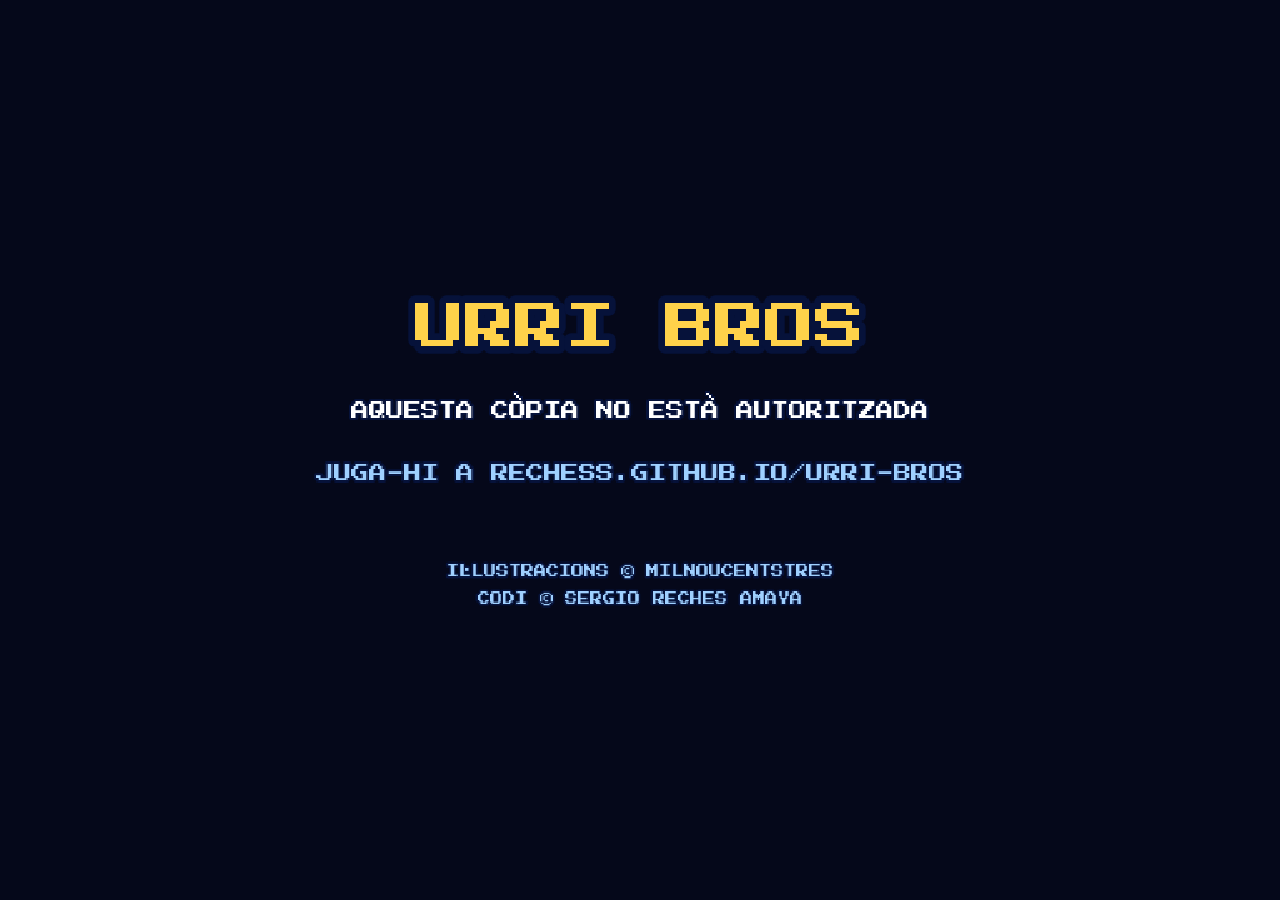
==== index.html @ 0d938397 "Publicació 087aaf7" ====
<!doctype html>
<!-- Urri Bros. Codi © 2026 Sergio Reches Amaya. Il·lustracions © MILNOUCENTSTRES. Tots els drets reservats. -->
<html lang="ca">
<head>
<meta charset="utf-8">
<meta name="viewport" content="width=device-width, initial-scale=1, maximum-scale=1, user-scalable=no, viewport-fit=cover">
<meta name="mobile-web-app-capable" content="yes">
<meta name="apple-mobile-web-app-capable" content="yes">
<meta name="theme-color" content="#05081a">
<title>Urri Bros</title>
<meta name="author" content="Sergio Reches Amaya">
<meta name="copyright" content="Codi © 2026 Sergio Reches Amaya. Il·lustracions © MILNOUCENTSTRES. Tots els drets reservats.">
<link rel="icon" href="assets/favicon.ico" sizes="any">
<link rel="icon" type="image/png" href="assets/favicon.png">
<link rel="apple-touch-icon" href="assets/apple-touch-icon.png">
<link rel="manifest" href="manifest.webmanifest">
<meta name="apple-mobile-web-app-title" content="Urri Bros">
<meta name="apple-mobile-web-app-status-bar-style" content="black">
<style>
  html, body { margin: 0; height: 100%; background: #05081a; overflow: hidden; }
  html, body, canvas {
    touch-action: none; user-select: none; -webkit-user-select: none;
    -webkit-touch-callout: none; -webkit-tap-highlight-color: transparent;
  }
  body { display: flex; align-items: center; justify-content: center; }
  canvas {
    display: block;
    width: min(100vw, calc(100vh * 16 / 9));
    height: min(100vh, calc(100vw * 9 / 16));
    width: min(100vw, calc(100dvh * 16 / 9));
    height: min(100dvh, calc(100vw * 9 / 16));
    image-rendering: pixelated;
    background: #3d8bf0;
  }
  /* finestra del compte (inici de sessió, nom) */
  #compte {
    display: none; position: fixed; inset: 0; z-index: 10; align-items: center; justify-content: center;
    background: rgba(5, 10, 40, .78); padding: 16px; box-sizing: border-box;
    touch-action: auto; user-select: text; -webkit-user-select: text;
  }
  #compte .caixa {
    width: min(460px, 100%); max-height: 100%; overflow: auto; box-sizing: border-box; padding: 22px 20px;
    background: #06123a; color: #f4f7ff; border: 4px solid #f4f7ff; box-shadow: inset 0 0 0 4px #2a6be0;
    font: 11px/1.7 "Press Start 2P", monospace; text-align: center;
  }
  #compte h2 { margin: 0 0 14px; font-size: 16px; color: #ffd24a; font-weight: normal; }
  #compte p { margin: 0 0 14px; }
  #compte b { color: #ffd24a; font-weight: normal; word-break: break-all; }
  #compte .petit { font-size: 8px; color: #9fd0ff; }
  #compte input {
    display: block; width: 100%; box-sizing: border-box; margin: 0 0 12px; padding: 12px;
    font: 14px "Press Start 2P", monospace; text-align: center; color: #06123a; background: #f4f7ff;
    border: 3px solid #2a6be0; border-radius: 0; text-transform: none;
  }
  #compte input[name="nom"] { text-transform: uppercase; }
  #compte button {
    display: block; width: 100%; margin: 0 0 10px; padding: 12px 8px; cursor: pointer;
    font: 11px "Press Start 2P", monospace; color: #fff; background: #2a6be0; border: 3px solid #f4f7ff;
  }
  #compte button.secundari { background: transparent; border-color: #6f86c8; color: #9fd0ff; }
  #compte button.google { background: #fff; color: #1f1f1f; border-color: #dadce0; }
  #compte button.google span { color: #4285f4; margin-right: 8px; }
  #compte button.perill { background: transparent; border-color: #ff8a8a; color: #ff8a8a; }
  #compte button:disabled { opacity: .5; cursor: wait; }
  #compte button:focus-visible, #compte a:focus-visible, #compte input:focus-visible { outline: 3px solid #ffd24a; outline-offset: 3px; }
  #compte .estat { min-height: 1em; font-size: 9px; color: #7fe08a; }
  #compte a { color: #9fd0ff; }
  #compte .estat.error { color: #ff8a8a; }
  @media (max-height: 520px) {   /* mòbil en horitzontal: més compacte perquè hi càpiga amb el teclat */
    #compte .caixa { padding: 12px 14px; font-size: 9px; }
    #compte h2 { font-size: 13px; margin-bottom: 8px; }
    #compte p { margin-bottom: 8px; }
    #compte input { padding: 8px; margin-bottom: 8px; font-size: 12px; }
    #compte button { padding: 8px; margin-bottom: 6px; font-size: 9px; }
  }
</style>
</head>
<body>
<canvas id="game" width="1024" height="576"></canvas>
<script src="assets/font.js"></script>
<script src="ranking-config.js"></script>
<script src="game.js"></script>
<script>
  // app instal·lable i joc sense connexió (només funciona servit per http/https, no obrint el fitxer)
  if ('serviceWorker' in navigator && location.protocol.startsWith('http')) navigator.serviceWorker.register('sw.js');
</script>
</body>
</html>
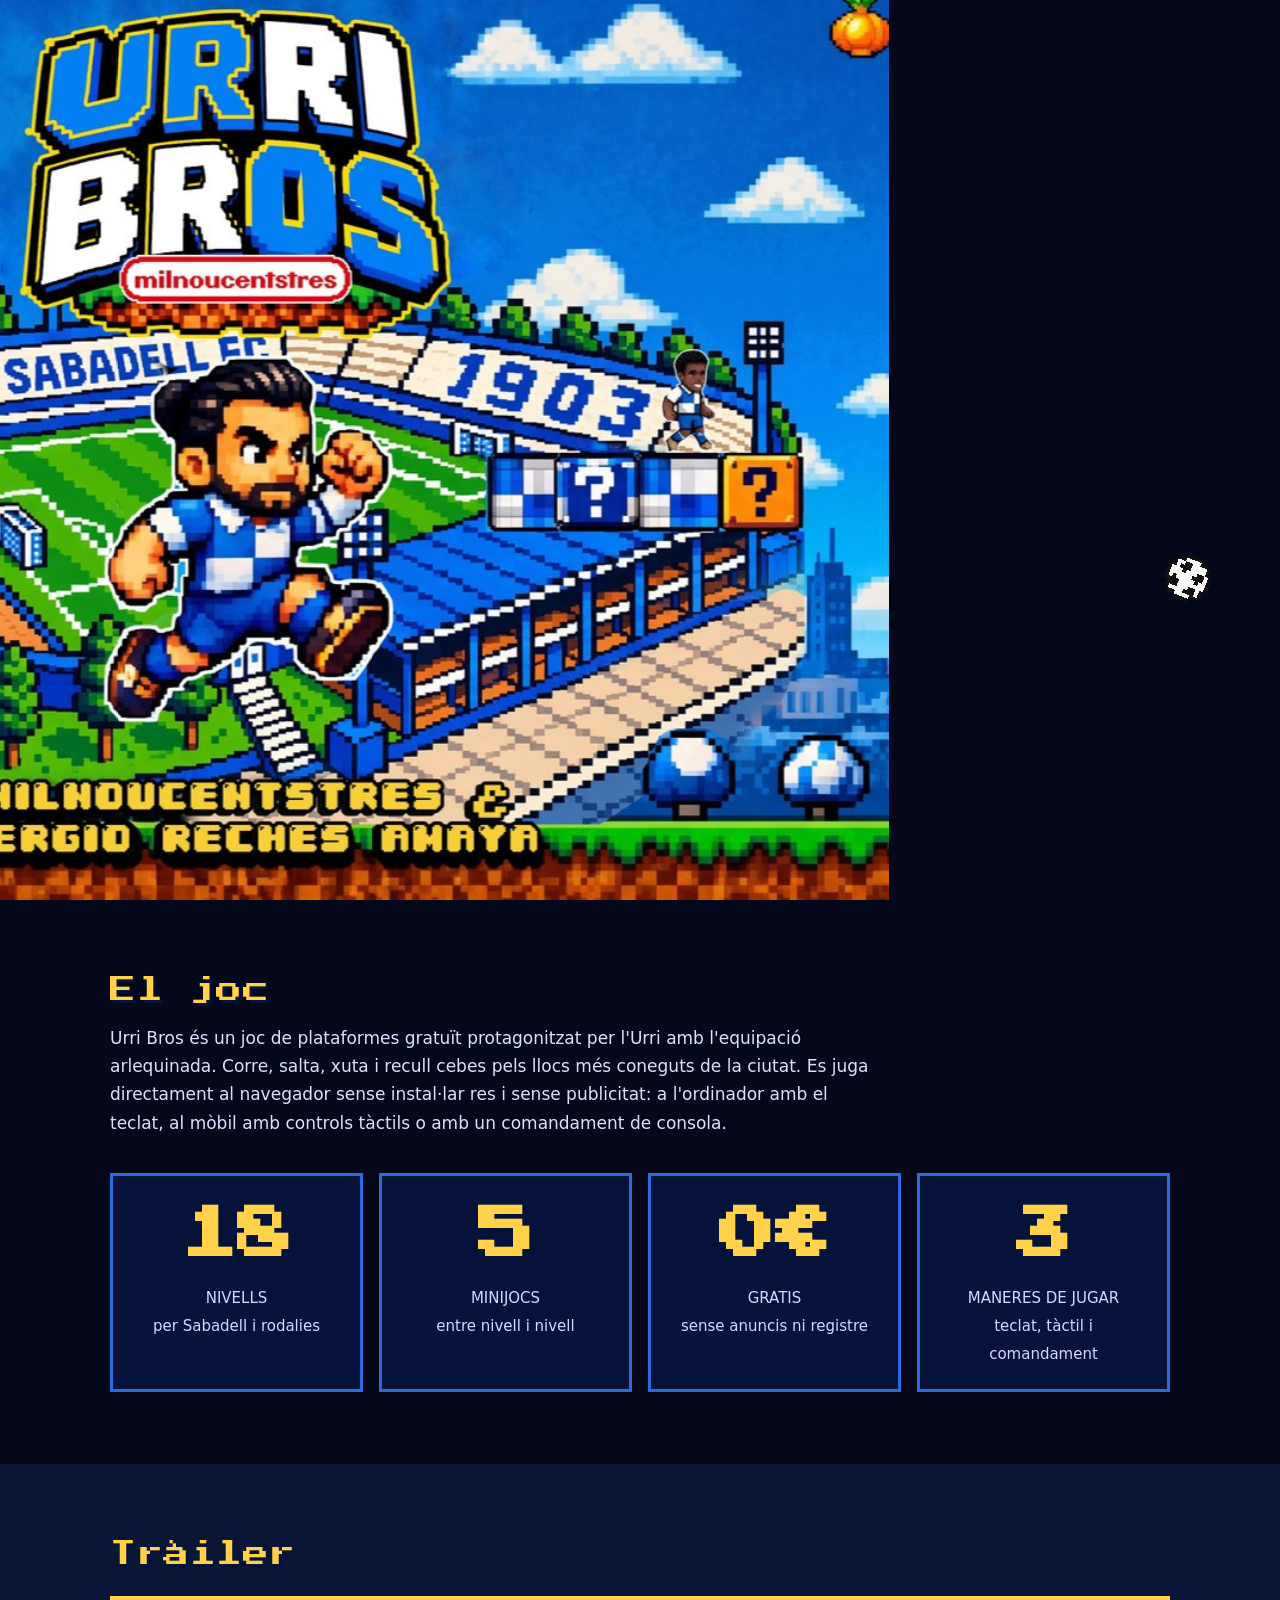
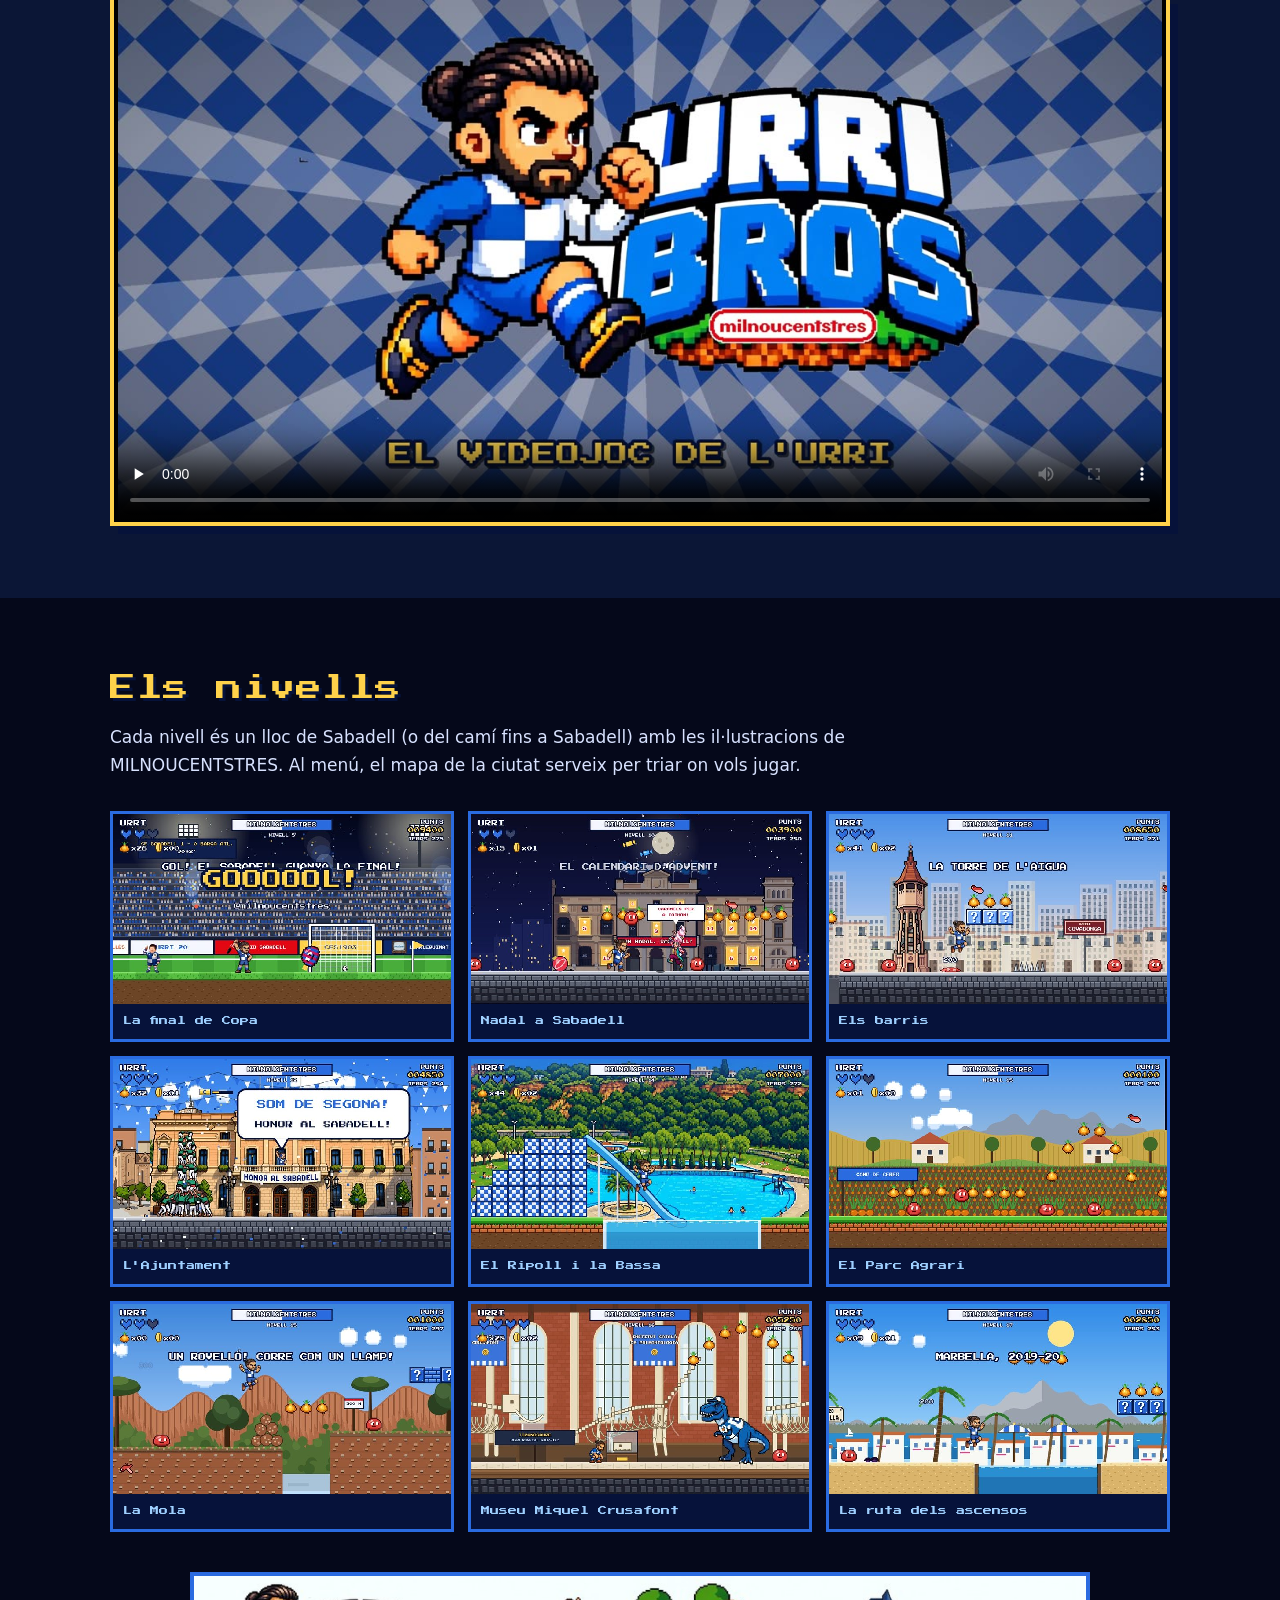
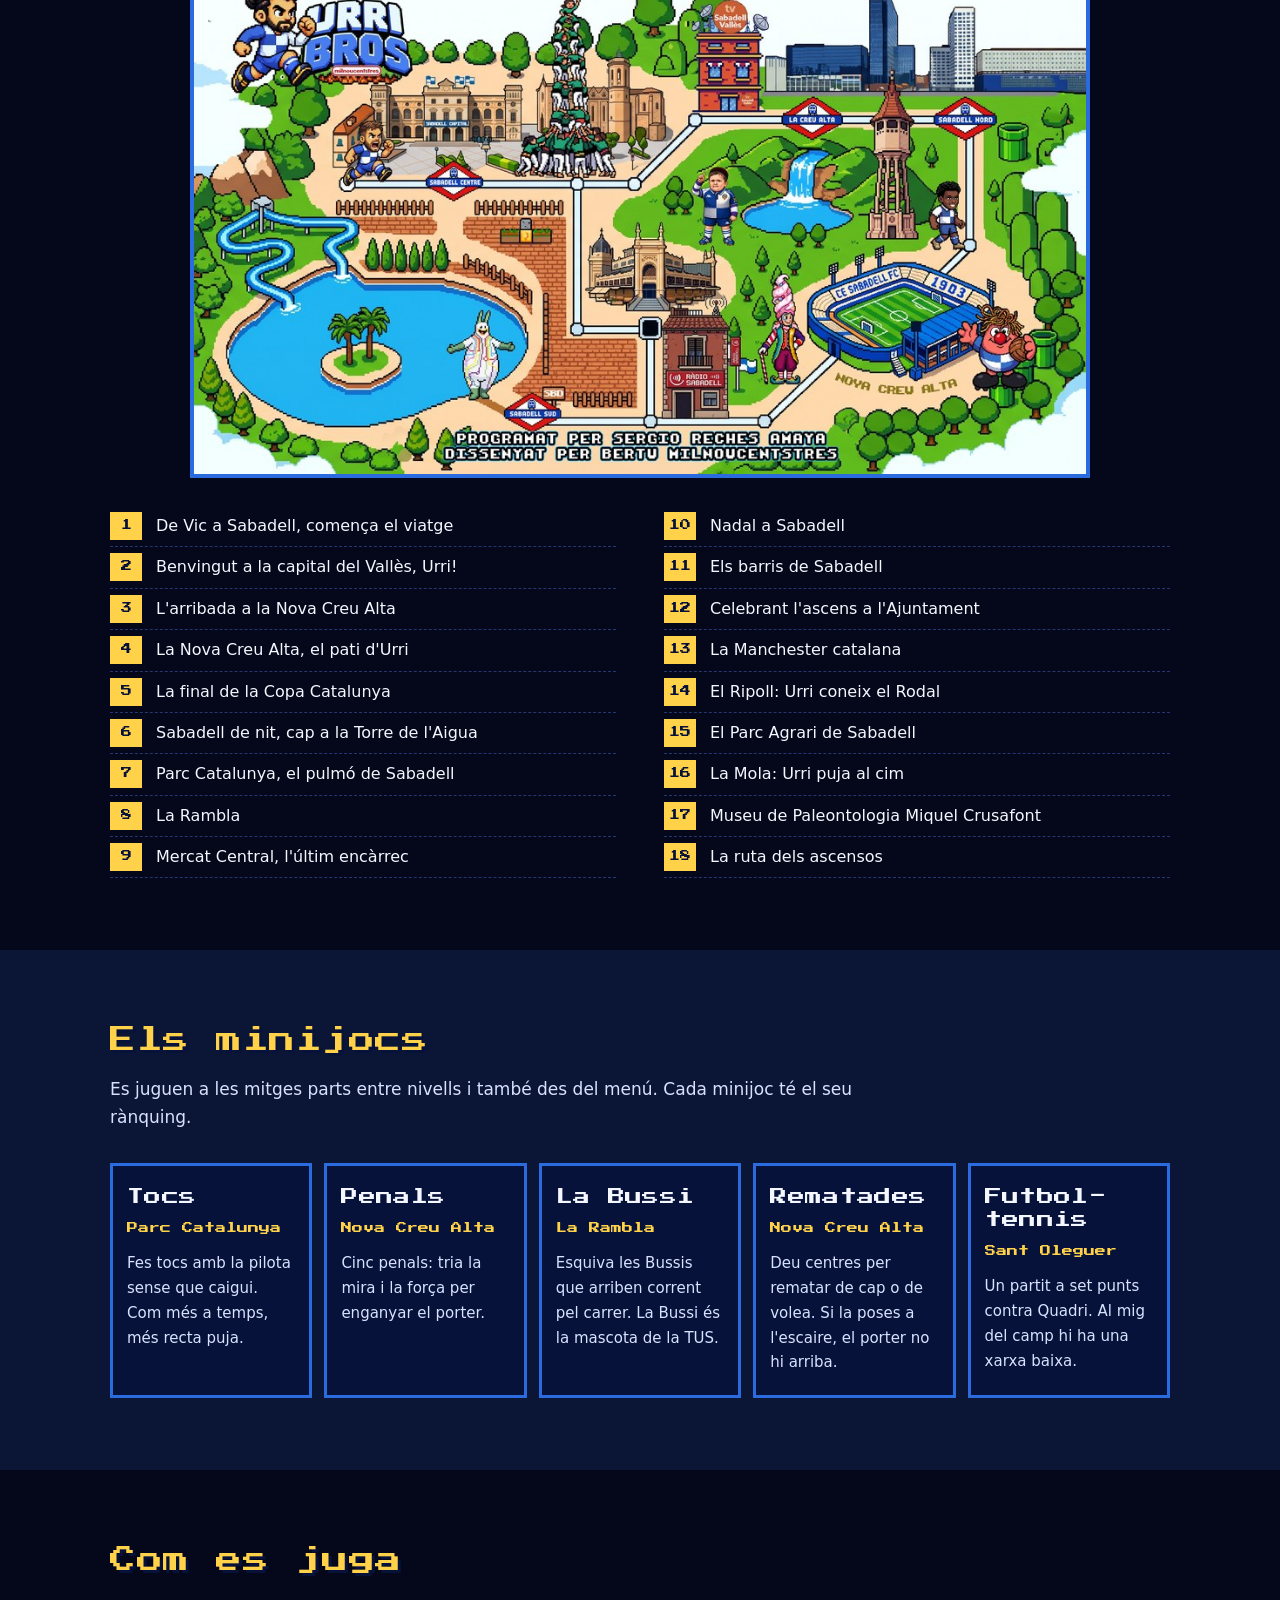
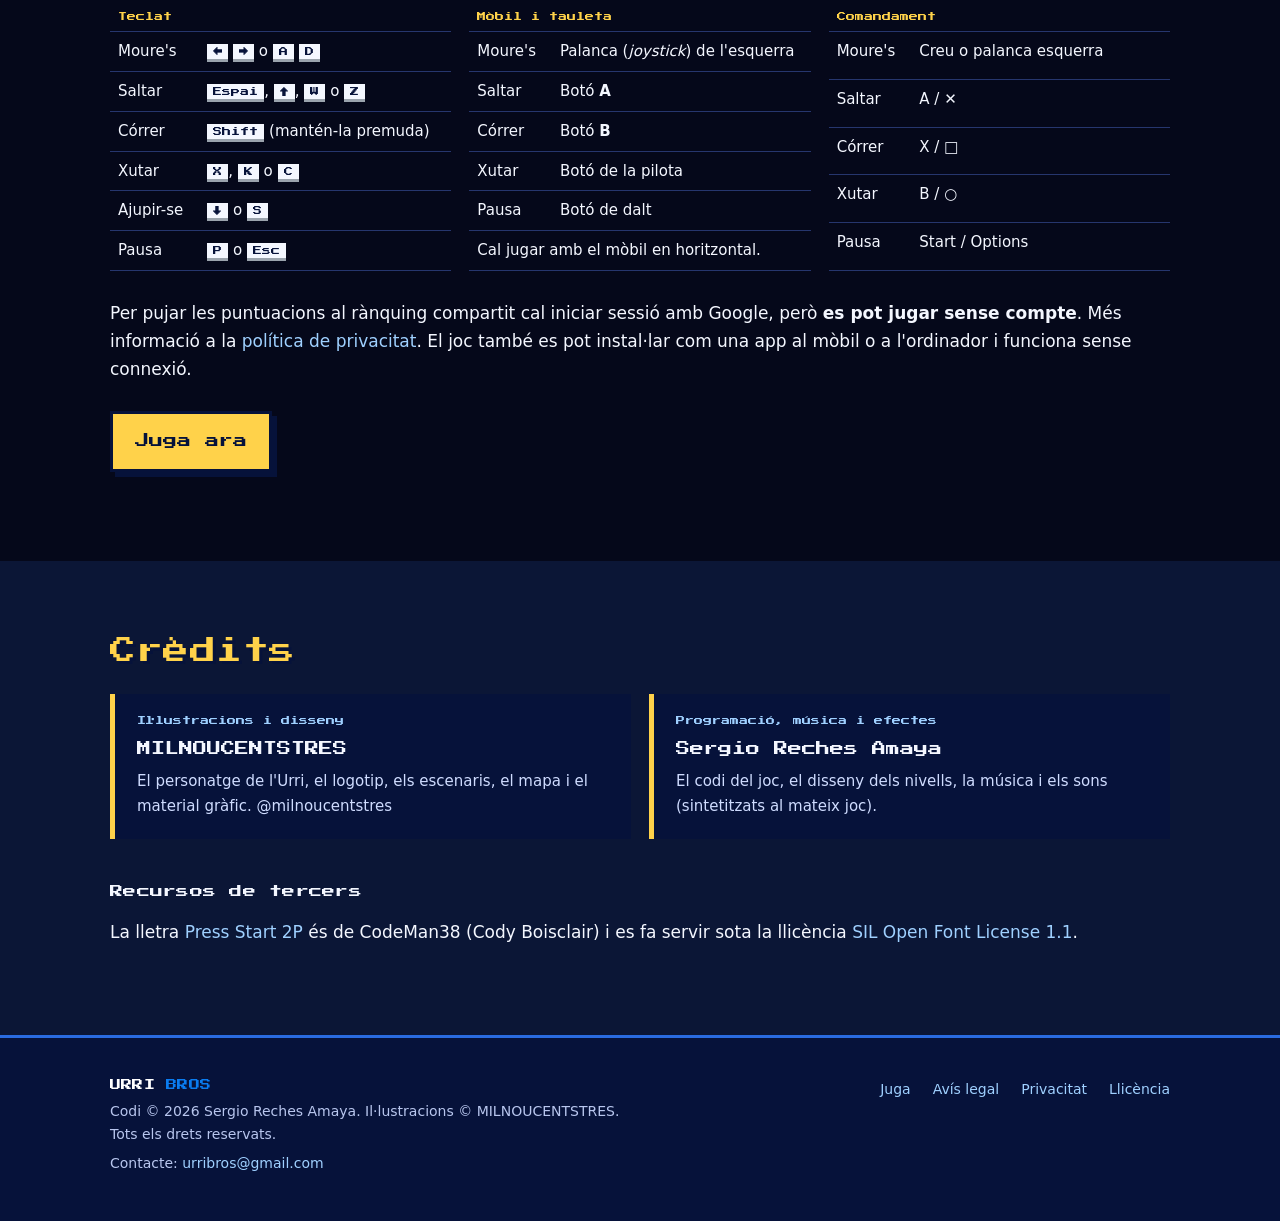
==== commit a0b40249: "Publicació 81b41ba" ====
--- a/index.html
+++ b/index.html
@@ -3,86 +3,344 @@
 <html lang="ca">
 <head>
 <meta charset="utf-8">
-<meta name="viewport" content="width=device-width, initial-scale=1, maximum-scale=1, user-scalable=no, viewport-fit=cover">
-<meta name="mobile-web-app-capable" content="yes">
-<meta name="apple-mobile-web-app-capable" content="yes">
-<meta name="theme-color" content="#05081a">
-<title>Urri Bros</title>
-<meta name="author" content="Sergio Reches Amaya">
+<meta name="viewport" content="width=device-width, initial-scale=1">
+<title>Urri Bros: el videojoc de l'Urri</title>
+<meta name="description" content="Urri Bros: joc de plataformes gratuït amb l'Urri per tot Sabadell. 18 nivells, 5 minijocs i rànquing. Es juga al navegador, al mòbil i a l'ordinador.">
 <meta name="copyright" content="Codi © 2026 Sergio Reches Amaya. Il·lustracions © MILNOUCENTSTRES. Tots els drets reservats.">
-<link rel="icon" href="assets/favicon.ico" sizes="any">
-<link rel="icon" type="image/png" href="assets/favicon.png">
-<link rel="apple-touch-icon" href="assets/apple-touch-icon.png">
-<link rel="manifest" href="manifest.webmanifest">
-<meta name="apple-mobile-web-app-title" content="Urri Bros">
-<meta name="apple-mobile-web-app-status-bar-style" content="black">
-<style>
-  html, body { margin: 0; height: 100%; background: #05081a; overflow: hidden; }
-  html, body, canvas {
-    touch-action: none; user-select: none; -webkit-user-select: none;
-    -webkit-touch-callout: none; -webkit-tap-highlight-color: transparent;
-  }
-  body { display: flex; align-items: center; justify-content: center; }
-  canvas {
-    display: block;
-    width: min(100vw, calc(100vh * 16 / 9));
-    height: min(100vh, calc(100vw * 9 / 16));
-    width: min(100vw, calc(100dvh * 16 / 9));
-    height: min(100dvh, calc(100vw * 9 / 16));
-    image-rendering: pixelated;
-    background: #3d8bf0;
-  }
-  /* finestra del compte (inici de sessió, nom) */
-  #compte {
-    display: none; position: fixed; inset: 0; z-index: 10; align-items: center; justify-content: center;
-    background: rgba(5, 10, 40, .78); padding: 16px; box-sizing: border-box;
-    touch-action: auto; user-select: text; -webkit-user-select: text;
-  }
-  #compte .caixa {
-    width: min(460px, 100%); max-height: 100%; overflow: auto; box-sizing: border-box; padding: 22px 20px;
-    background: #06123a; color: #f4f7ff; border: 4px solid #f4f7ff; box-shadow: inset 0 0 0 4px #2a6be0;
-    font: 11px/1.7 "Press Start 2P", monospace; text-align: center;
-  }
-  #compte h2 { margin: 0 0 14px; font-size: 16px; color: #ffd24a; font-weight: normal; }
-  #compte p { margin: 0 0 14px; }
-  #compte b { color: #ffd24a; font-weight: normal; word-break: break-all; }
-  #compte .petit { font-size: 8px; color: #9fd0ff; }
-  #compte input {
-    display: block; width: 100%; box-sizing: border-box; margin: 0 0 12px; padding: 12px;
-    font: 14px "Press Start 2P", monospace; text-align: center; color: #06123a; background: #f4f7ff;
-    border: 3px solid #2a6be0; border-radius: 0; text-transform: none;
-  }
-  #compte input[name="nom"] { text-transform: uppercase; }
-  #compte button {
-    display: block; width: 100%; margin: 0 0 10px; padding: 12px 8px; cursor: pointer;
-    font: 11px "Press Start 2P", monospace; color: #fff; background: #2a6be0; border: 3px solid #f4f7ff;
-  }
-  #compte button.secundari { background: transparent; border-color: #6f86c8; color: #9fd0ff; }
-  #compte button.google { background: #fff; color: #1f1f1f; border-color: #dadce0; }
-  #compte button.google span { color: #4285f4; margin-right: 8px; }
-  #compte button.perill { background: transparent; border-color: #ff8a8a; color: #ff8a8a; }
-  #compte button:disabled { opacity: .5; cursor: wait; }
-  #compte button:focus-visible, #compte a:focus-visible, #compte input:focus-visible { outline: 3px solid #ffd24a; outline-offset: 3px; }
-  #compte .estat { min-height: 1em; font-size: 9px; color: #7fe08a; }
-  #compte a { color: #9fd0ff; }
-  #compte .estat.error { color: #ff8a8a; }
-  @media (max-height: 520px) {   /* mòbil en horitzontal: més compacte perquè hi càpiga amb el teclat */
-    #compte .caixa { padding: 12px 14px; font-size: 9px; }
-    #compte h2 { font-size: 13px; margin-bottom: 8px; }
-    #compte p { margin-bottom: 8px; }
-    #compte input { padding: 8px; margin-bottom: 8px; font-size: 12px; }
-    #compte button { padding: 8px; margin-bottom: 6px; font-size: 9px; }
-  }
-</style>
+<meta property="og:title" content="Urri Bros: el videojoc de l'Urri">
+<meta property="og:description" content="18 nivells per tot Sabadell, 5 minijocs i rànquing. Gratuït i al navegador.">
+<meta property="og:image" content="joc/assets/promo.jpg">
+<meta name="theme-color" content="#06123a">
+<link rel="icon" href="joc/assets/favicon.ico" sizes="any">
+<link rel="icon" type="image/png" href="joc/assets/favicon.png">
+<link rel="apple-touch-icon" href="joc/assets/apple-touch-icon.png">
+<link rel="stylesheet" href="estil.css">
+<script>
+  // qui havia instal·lat el joc com a app (quan era a l'arrel) entra directament al joc
+  if (matchMedia('(display-mode: standalone)').matches || navigator.standalone) location.replace('joc/');
+  // la intro (l'Urri xuta la pilota i destapa la portada) només si s'entra per la portada i no s'han demanat menys animacions
+  if (!location.hash && !matchMedia('(prefers-reduced-motion: reduce)').matches) document.documentElement.classList.add('amb-intro');
+</script>
 </head>
 <body>
-<canvas id="game" width="1024" height="576"></canvas>
-<script src="assets/font.js"></script>
-<script src="ranking-config.js"></script>
-<script src="game.js"></script>
+
+<div id="intro" aria-hidden="true">
+  <img class="intro-urri" src="joc/assets/walk.png" alt="">
+  <div class="intro-fons"></div>
+  <img class="intro-pilota" src="assets/pilota.png" alt="">
+</div>
+
+<header class="barra">
+  <div class="contingut">
+    <a class="marca" href="#">URRI <span>BROS</span></a>
+    <nav aria-label="Seccions">
+      <a href="#joc">El joc</a>
+      <a href="#trailer">Tràiler</a>
+      <a href="#nivells">Nivells</a>
+      <a href="#minijocs">Minijocs</a>
+      <a href="#controls">Controls</a>
+      <a href="#credits">Crèdits</a>
+    </nav>
+    <a class="boto petit" href="joc/">Juga!</a>
+  </div>
+</header>
+
+<main>
+  <div class="portada">
+    <div class="portada-fons"></div>
+    <div class="portada-vel"></div>
+    <div class="contingut">
+      <img class="logo" src="assets/logo.png" width="900" height="504" alt="Logotip d'Urri Bros: l'Urri corrent, vestit amb l'equipació arlequinada">
+      <p class="lema">El videojoc de l'Urri</p>
+      <p class="sublema">Un joc de plataformes per tot Sabadell: de Vic a la Nova Creu Alta, de la Rambla a la Mola i fins a l'ascens a Segona.</p>
+      <div class="botons">
+        <a class="boto gran" href="joc/">Juga ara</a>
+        <a class="boto secundari" href="#trailer">Mira el tràiler</a>
+      </div>
+    </div>
+  </div>
+
+  <section id="joc">
+    <div class="contingut">
+      <h2>El joc</h2>
+      <p class="intro-seccio">Urri Bros és un joc de plataformes gratuït protagonitzat per l'Urri amb l'equipació arlequinada. Corre, salta, xuta i recull cebes pels llocs més coneguts de la ciutat. Es juga directament al navegador sense instal·lar res i sense publicitat: a l'ordinador amb el teclat, al mòbil amb controls tàctils o amb un comandament de consola.</p>
+      <div class="xifres">
+        <div class="xifra"><b>18</b><span>NIVELLS<br>per Sabadell i rodalies</span></div>
+        <div class="xifra"><b>5</b><span>MINIJOCS<br>entre nivell i nivell</span></div>
+        <div class="xifra"><b>0€</b><span>GRATIS<br>sense anuncis ni registre</span></div>
+        <div class="xifra"><b>3</b><span>MANERES DE JUGAR<br>teclat, tàctil i comandament</span></div>
+      </div>
+    </div>
+  </section>
+
+  <section id="trailer">
+    <div class="contingut">
+      <h2>Tràiler</h2>
+      <video class="trailer" controls preload="none" playsinline poster="assets/trailer-poster.jpg" width="1280" height="640">
+        <source src="assets/trailer.mp4" type="video/mp4">
+        El teu navegador no pot reproduir el vídeo. <a href="assets/trailer.mp4">Descarrega'l</a>.
+      </video>
+    </div>
+  </section>
+
+  <section id="nivells">
+    <div class="contingut">
+      <h2>Els nivells</h2>
+      <p class="intro-seccio">Cada nivell és un lloc de Sabadell (o del camí fins a Sabadell) amb les il·lustracions de MILNOUCENTSTRES. Al menú, el mapa de la ciutat serveix per triar on vols jugar.</p>
+      <div class="galeria">
+        <figure><a href="assets/captures/gran/copa.jpg" class="amplia"><img src="assets/captures/copa.jpg" alt="La final de la Copa Catalunya, de nit a la Nova Creu Alta" loading="lazy" width="768" height="432"></a><figcaption>La final de Copa</figcaption></figure>
+        <figure><a href="assets/captures/gran/nadal.jpg" class="amplia"><img src="assets/captures/nadal.jpg" alt="El calendari d'advent a la façana de l'Ajuntament" loading="lazy" width="768" height="432"></a><figcaption>Nadal a Sabadell</figcaption></figure>
+        <figure><a href="assets/captures/gran/barris.jpg" class="amplia"><img src="assets/captures/barris.jpg" alt="La Torre de l'Aigua" loading="lazy" width="768" height="432"></a><figcaption>Els barris</figcaption></figure>
+        <figure><a href="assets/captures/gran/ajuntament.jpg" class="amplia"><img src="assets/captures/ajuntament.jpg" alt="L'Urri al balcó de l'Ajuntament i el castell dels Saballuts" loading="lazy" width="768" height="432"></a><figcaption>L'Ajuntament</figcaption></figure>
+        <figure><a href="assets/captures/gran/ripoll.jpg" class="amplia"><img src="assets/captures/ripoll.jpg" alt="El tobogan de la Bassa de Sant Oleguer" loading="lazy" width="768" height="432"></a><figcaption>El Ripoll i la Bassa</figcaption></figure>
+        <figure><a href="assets/captures/gran/agrari.jpg" class="amplia"><img src="assets/captures/agrari.jpg" alt="El camp de cebes del Parc Agrari de Sabadell" loading="lazy" width="768" height="432"></a><figcaption>El Parc Agrari</figcaption></figure>
+        <figure><a href="assets/captures/gran/mola.jpg" class="amplia"><img src="assets/captures/mola.jpg" alt="La pujada a la Mola" loading="lazy" width="768" height="432"></a><figcaption>La Mola</figcaption></figure>
+        <figure><a href="assets/captures/gran/museu.jpg" class="amplia"><img src="assets/captures/museu.jpg" alt="El tiranosaure del Museu de Paleontologia Miquel Crusafont" loading="lazy" width="768" height="432"></a><figcaption>Museu Miquel Crusafont</figcaption></figure>
+        <figure><a href="assets/captures/gran/ruta.jpg" class="amplia"><img src="assets/captures/ruta.jpg" alt="Marbella, a la ruta dels ascensos" loading="lazy" width="768" height="432"></a><figcaption>La ruta dels ascensos</figcaption></figure>
+      </div>
+      <div class="mapa-nivells">
+        <img src="joc/assets/mapa.jpg" alt="El mapa de Sabadell que fa de selector de nivells" loading="lazy" width="1024" height="572">
+        <ol class="llista-nivells">
+          <li>De Vic a Sabadell, comença el viatge</li>
+          <li>Benvingut a la capital del Vallès, Urri!</li>
+          <li>L'arribada a la Nova Creu Alta</li>
+          <li>La Nova Creu Alta, el pati d'Urri</li>
+          <li>La final de la Copa Catalunya</li>
+          <li>Sabadell de nit, cap a la Torre de l'Aigua</li>
+          <li>Parc Catalunya, el pulmó de Sabadell</li>
+          <li>La Rambla</li>
+          <li>Mercat Central, l'últim encàrrec</li>
+          <li>Nadal a Sabadell</li>
+          <li>Els barris de Sabadell</li>
+          <li>Celebrant l'ascens a l'Ajuntament</li>
+          <li>La Manchester catalana</li>
+          <li>El Ripoll: Urri coneix el Rodal</li>
+          <li>El Parc Agrari de Sabadell</li>
+          <li>La Mola: Urri puja al cim</li>
+          <li>Museu de Paleontologia Miquel Crusafont</li>
+          <li>La ruta dels ascensos</li>
+        </ol>
+      </div>
+    </div>
+  </section>
+
+  <section id="minijocs">
+    <div class="contingut">
+      <h2>Els minijocs</h2>
+      <p class="intro-seccio">Es juguen a les mitges parts entre nivells i també des del menú. Cada minijoc té el seu rànquing.</p>
+      <div class="targetes">
+        <div class="targeta"><h3>Tocs</h3><div class="on">Parc Catalunya</div><p>Fes tocs amb la pilota sense que caigui. Com més a temps, més recta puja.</p></div>
+        <div class="targeta"><h3>Penals</h3><div class="on">Nova Creu Alta</div><p>Cinc penals: tria la mira i la força per enganyar el porter.</p></div>
+        <div class="targeta"><h3>La Bussi</h3><div class="on">La Rambla</div><p>Esquiva les Bussis que arriben corrent pel carrer. La Bussi és la mascota de la TUS.</p></div>
+        <div class="targeta"><h3>Rematades</h3><div class="on">Nova Creu Alta</div><p>Deu centres per rematar de cap o de volea. Si la poses a l'escaire, el porter no hi arriba.</p></div>
+        <div class="targeta"><h3>Futbol-tennis</h3><div class="on">Sant Oleguer</div><p>Un partit a set punts contra Quadri. Al mig del camp hi ha una xarxa baixa.</p></div>
+      </div>
+    </div>
+  </section>
+
+  <section id="controls">
+    <div class="contingut">
+      <h2>Com es juga</h2>
+      <div class="controls">
+        <table>
+          <thead><tr><th colspan="2">Teclat</th></tr></thead>
+          <tbody>
+            <tr><td>Moure's</td><td><kbd>←</kbd> <kbd>→</kbd> o <kbd>A</kbd> <kbd>D</kbd></td></tr>
+            <tr><td>Saltar</td><td><kbd>Espai</kbd>, <kbd>↑</kbd>, <kbd>W</kbd> o <kbd>Z</kbd></td></tr>
+            <tr><td>Córrer</td><td><kbd>Shift</kbd> (mantén-la premuda)</td></tr>
+            <tr><td>Xutar</td><td><kbd>X</kbd>, <kbd>K</kbd> o <kbd>C</kbd></td></tr>
+            <tr><td>Ajupir-se</td><td><kbd>↓</kbd> o <kbd>S</kbd></td></tr>
+            <tr><td>Pausa</td><td><kbd>P</kbd> o <kbd>Esc</kbd></td></tr>
+          </tbody>
+        </table>
+        <table>
+          <thead><tr><th colspan="2">Mòbil i tauleta</th></tr></thead>
+          <tbody>
+            <tr><td>Moure's</td><td>Palanca (<i>joystick</i>) de l'esquerra</td></tr>
+            <tr><td>Saltar</td><td>Botó <b>A</b></td></tr>
+            <tr><td>Córrer</td><td>Botó <b>B</b></td></tr>
+            <tr><td>Xutar</td><td>Botó de la pilota</td></tr>
+            <tr><td>Pausa</td><td>Botó de dalt</td></tr>
+            <tr><td colspan="2">Cal jugar amb el mòbil en horitzontal.</td></tr>
+          </tbody>
+        </table>
+        <table>
+          <thead><tr><th colspan="2">Comandament</th></tr></thead>
+          <tbody>
+            <tr><td>Moure's</td><td>Creu o palanca esquerra</td></tr>
+            <tr><td>Saltar</td><td>A / ✕</td></tr>
+            <tr><td>Córrer</td><td>X / □</td></tr>
+            <tr><td>Xutar</td><td>B / ○</td></tr>
+            <tr><td>Pausa</td><td>Start / Options</td></tr>
+          </tbody>
+        </table>
+      </div>
+      <p style="margin-top:28px">Per pujar les puntuacions al rànquing compartit cal iniciar sessió amb Google, però <b>es pot jugar sense compte</b>. Més informació a la <a href="privacitat.html">política de privacitat</a>. El joc també es pot instal·lar com una app al mòbil o a l'ordinador i funciona sense connexió.</p>
+      <p style="margin-top:28px"><a class="boto" href="joc/">Juga ara</a></p>
+    </div>
+  </section>
+
+  <section id="credits">
+    <div class="contingut">
+      <h2>Crèdits</h2>
+      <div class="credits">
+        <div class="credit"><div class="rol">Il·lustracions i disseny</div><div class="nom">MILNOUCENTSTRES</div><p>El personatge de l'Urri, el logotip, els escenaris, el mapa i el material gràfic. @milnoucentstres</p></div>
+        <div class="credit"><div class="rol">Programació, música i efectes</div><div class="nom">Sergio Reches Amaya</div><p>El codi del joc, el disseny dels nivells, la música i els sons (sintetitzats al mateix joc).</p></div>
+      </div>
+      <!--
+        COL·LABORADORS: per afegir-ne, treu l'atribut «hidden» de la secció de sota i afegeix-hi una targeta per a cadascun:
+        <div class="credit"><div class="rol">Què ha fet</div><div class="nom">Nom</div><p>Una línia (opcional).</p></div>
+      -->
+      <div id="col·laboradors" hidden>
+        <h2 style="margin-top:48px">Col·laboradors</h2>
+        <div class="credits">
+        </div>
+      </div>
+      <h3 style="margin-top:44px">Recursos de tercers</h3>
+      <p>La lletra <a href="https://fonts.google.com/specimen/Press+Start+2P" rel="noopener">Press Start 2P</a> és de CodeMan38 (Cody Boisclair) i es fa servir sota la llicència <a href="assets/OFL-PressStart2P.txt">SIL Open Font License 1.1</a>.</p>
+    </div>
+  </section>
+</main>
+
+<footer>
+  <div class="contingut columnes">
+    <div>
+      <p class="pixel marca-peu" style="font-size:11px;color:#fff">URRI <span>BROS</span></p>
+      <p>Codi © 2026 Sergio Reches Amaya. Il·lustracions © MILNOUCENTSTRES.<br>Tots els drets reservats.</p>
+      <p>Contacte: <a href="mailto:urribros@gmail.com">urribros@gmail.com</a></p>
+    </div>
+    <nav aria-label="Informació legal">
+      <a href="joc/">Juga</a>
+      <a href="avis-legal.html">Avís legal</a>
+      <a href="privacitat.html">Privacitat</a>
+      <a href="llicencia.html">Llicència</a>
+    </nav>
+  </div>
+</footer>
+
+<div class="visor" id="visor" hidden role="dialog" aria-modal="true" aria-label="Captura ampliada">
+  <button class="visor-tanca" type="button" aria-label="Tanca">✕</button>
+  <button class="visor-fletxa ant" type="button" aria-label="Anterior">‹</button>
+  <figure><img alt=""><figcaption></figcaption></figure>
+  <button class="visor-fletxa seg" type="button" aria-label="Següent">›</button>
+</div>
+
 <script>
-  // app instal·lable i joc sense connexió (només funciona servit per http/https, no obrint el fitxer)
-  if ('serviceWorker' in navigator && location.protocol.startsWith('http')) navigator.serviceWorker.register('sw.js');
+  // la intro: l'Urri arriba corrent amb la pilota, s'atura, saluda i xuta; la pilota s'emporta la portada cap a la dreta.
+  // Després apareixen el vel fosc, el logotip, el text, els botons i el menú. En total, uns 4 segons.
+  (() => {
+    const html = document.documentElement, intro = document.getElementById('intro');
+    if (!html.classList.contains('amb-intro')) { intro.remove(); return; }
+    const urri = intro.querySelector('.intro-urri'), pilota = intro.querySelector('.intro-pilota'), fons = intro.querySelector('.intro-fons');
+    const SPR = { walk: 'joc/assets/walk.png', run: 'joc/assets/run.png', idle: 'joc/assets/idle.png', win: 'joc/assets/win.png' };
+    Object.values(SPR).forEach(src => { new Image().src = src; });   // (que els canvis de postura no parpellegin)
+    const caixa = () => {   // la portada que s'arrossega ocupa exactament el lloc del fons de la portada de debò (sense salts en acabar)
+      const r = document.querySelector('.portada-fons').getBoundingClientRect();
+      Object.assign(fons.style, { top: r.top + 'px', left: r.left + 'px', width: r.width + 'px', height: r.height + 'px', right: 'auto', bottom: 'auto' });
+    };
+    caixa(); addEventListener('resize', caixa);
+    const T = { arriba: 1.2, atura: 1.4, saluda: 2.05, xut: 2.2, fora: 2.7 };   // segons
+    const etapes = [['vel', 0], ['logo', .15], ['text', .45], ['botons', .65], ['menu', 1.0], ['fet', 1.4]];   // després de destapar la portada
+    let t0 = null, acabat = false, postura = '';
+    const fix = parseFloat(new URLSearchParams(location.search).get('intro'));   // (per provar-la: ?intro=1.8 la congela en aquell instant)
+    const posa = k => { if (k !== postura) { postura = k; urri.src = SPR[k]; } };
+    const easeOut = x => 1 - Math.pow(1 - Math.min(1, Math.max(0, x)), 3);
+    function final() {
+      if (acabat) return; acabat = true;
+      intro.remove();
+      etapes.forEach(([c, d]) => setTimeout(() => html.classList.add(c), d * 1000));
+      setTimeout(() => html.classList.remove('amb-intro'), 1400);
+    }
+    function pas(ts) {
+      if (acabat) return;
+      if (t0 == null) t0 = ts;
+      const t = isNaN(fix) ? (ts - t0) / 1000 : fix, W = innerWidth, H = innerHeight;
+      const alt = Math.min(H * 0.3, 230), k = alt / 192, terra = H * 0.7, mida = alt * 0.2;
+      const centre = W / 2 - 51 * k;
+      let ux, bx, rot;
+      if (t < T.arriba) {   // arriba corrent, amb la pilota als peus
+        ux = -150 * k + (centre + 150 * k) * easeOut(t / T.arriba);
+        posa(Math.floor(t / 0.11) % 2 ? 'run' : 'walk');
+        bx = ux + 96 * k; rot = bx / (mida / 2);
+      } else if (t < T.xut) {   // s'atura i saluda
+        ux = centre; posa(t < T.atura ? 'idle' : t < T.saluda ? 'win' : 'run');
+        bx = ux + 96 * k; rot = bx / (mida / 2);
+      } else {   // el xut: la pilota surt disparada cap a la dreta i arrossega la portada
+        ux = centre; posa(t < T.xut + 0.25 ? 'run' : 'idle');
+        const x0 = centre + 96 * k, p = Math.min(1, (t - T.xut) / (T.fora - T.xut));
+        bx = x0 + (W + mida * 2 - x0) * p * p;
+        rot = bx / (mida / 2);
+        const vora = W * Math.max(0, (bx - x0) / (W + mida * 2 - x0));   // la vora dreta de la portada va enganxada a la pilota
+        fons.style.transform = `translateX(${vora - W}px)`;
+      }
+      urri.style.height = alt + 'px';
+      urri.style.transform = `translate(${ux}px, ${terra - alt}px)`;
+      const salt = t > T.xut ? -Math.sin(Math.min(1, (t - T.xut) / (T.fora - T.xut)) * Math.PI) * alt * 0.25 : 0;
+      pilota.style.width = pilota.style.height = mida + 'px';
+      pilota.style.transform = `translate(${bx}px, ${terra - mida + salt}px) rotate(${rot}rad)`;
+      if (t >= T.fora) final(); else if (isNaN(fix)) requestAnimationFrame(pas);
+    }
+    requestAnimationFrame(pas);
+    // un clic o una tecla se salta la intro
+    const salta = () => { if (!acabat) { acabat = true; intro.remove(); html.classList.add('vel', 'logo', 'text', 'botons', 'menu', 'fet'); html.classList.remove('amb-intro'); } };
+    addEventListener('pointerdown', salta, { once: true }); addEventListener('keydown', salta, { once: true });
+  })();
+
+  // la resta de la web va apareixent a mesura que es fa scroll, i el fons de la portada es mou més a poc a poc (parallax)
+  (() => {
+    if (matchMedia('(prefers-reduced-motion: reduce)').matches || !('IntersectionObserver' in window)) return;
+    const elems = document.querySelectorAll('main section h2, .intro-seccio, .xifra, .trailer, .galeria figure, .mapa-nivells > *, .llista-nivells li, .targeta, .controls table, #controls p, .credit, #credits h3, #credits p');
+    const obs = new IntersectionObserver(es => es.forEach(e => { if (e.isIntersecting) { e.target.classList.add('vist'); obs.unobserve(e.target); } }), { threshold: 0.12, rootMargin: '0px 0px -40px 0px' });
+    elems.forEach(el => {
+      const germans = [...el.parentElement.children].filter(c => c.matches('.xifra, .galeria figure, .targeta, .credit, .llista-nivells li, .controls table'));
+      const n = germans.indexOf(el);
+      if (n > 0) el.style.transitionDelay = Math.min(n, 8) * 70 + 'ms';   // les targetes d'un mateix grup, una darrere l'altra
+      el.classList.add('revela'); obs.observe(el);
+    });
+    const fons = document.querySelector('.portada-fons');
+    let pendent = false;
+    addEventListener('scroll', () => {
+      if (pendent) return; pendent = true;
+      requestAnimationFrame(() => { pendent = false; const y = scrollY; if (y < innerHeight * 1.2) fons.style.transform = `translateY(${y * 0.4}px)`; });
+    }, { passive: true });
+  })();
+</script>
+
+<script>
+  // el visor de les captures dels nivells: clicar una foto l'amplia; fletxes (botons, teclat o lliscant el dit) per passar-les
+  (() => {
+    const fotos = [...document.querySelectorAll('.galeria a.amplia')], v = document.getElementById('visor');
+    const img = v.querySelector('img'), peu = v.querySelector('figcaption');
+    let i = 0, tornar = null;
+    const mostra = n => {
+      i = (n + fotos.length) % fotos.length;
+      const a = fotos[i], petita = a.querySelector('img');
+      img.src = a.href; img.alt = petita.alt;
+      peu.textContent = `${a.closest('figure').querySelector('figcaption').textContent} · ${i + 1} / ${fotos.length}`;
+    };
+    const obre = n => { tornar = document.activeElement; mostra(n); v.hidden = false; document.body.style.overflow = 'hidden'; v.querySelector('.visor-tanca').focus(); };
+    const tanca = () => { v.hidden = true; document.body.style.overflow = ''; if (tornar) tornar.focus(); };
+    fotos.forEach((a, n) => a.addEventListener('click', e => { e.preventDefault(); obre(n); }));
+    v.querySelector('.ant').onclick = () => mostra(i - 1);
+    v.querySelector('.seg').onclick = () => mostra(i + 1);
+    v.querySelector('.visor-tanca').onclick = tanca;
+    v.addEventListener('click', e => { if (e.target === v) tanca(); });   // clicar fora de la foto també la tanca
+    addEventListener('keydown', e => {
+      if (v.hidden) return;
+      if (e.key === 'Escape') tanca();
+      else if (e.key === 'ArrowLeft') mostra(i - 1);
+      else if (e.key === 'ArrowRight') mostra(i + 1);
+    });
+    let x0 = null;
+    v.addEventListener('touchstart', e => { x0 = e.touches[0].clientX; }, { passive: true });
+    v.addEventListener('touchend', e => { if (x0 == null) return; const d = e.changedTouches[0].clientX - x0; if (Math.abs(d) > 40) mostra(i + (d < 0 ? 1 : -1)); x0 = null; });
+  })();
+</script>
+
+<script>
+  // la web d'abans era el joc: si el navegador encara té el service worker antic, el treu (el joc té el seu, a joc/)
+  if ('serviceWorker' in navigator) navigator.serviceWorker.getRegistrations().then(rs => rs.forEach(r => { if (!new URL(r.scope).pathname.endsWith('/joc/')) r.unregister(); }));
+  if ('caches' in window) caches.delete('urri-bros');   // (la còpia del joc antic; la del joc nou es diu urri-bros-joc)
 </script>
 </body>
 </html>
--- a/estil.css
+++ b/estil.css
@@ -0,0 +1,162 @@
+/* Web de presentació d'Urri Bros: el mateix aire que el joc (blau marí, arlequinat blanc-i-blau, groc, lletra de píxels) */
+@font-face { font-family: 'Press Start 2P'; src: url('assets/PressStart2P.ttf') format('truetype'); font-display: swap; }
+:root {
+  --mari: #06123a; --fons: #05081a; --caixa: #0b1636; --blau: #2a6be0; --blau-clar: #9fd0ff;
+  --groc: #ffd24a; --blanc: #f4f7ff; --vermell: #e8344a; --blau-logo: #0a7cf0;   /* el blau de «BROS» al logotip */
+  --pixel: 'Press Start 2P', monospace;
+  --text: system-ui, -apple-system, 'Segoe UI', Roboto, sans-serif;
+}
+* { box-sizing: border-box; }
+html { scroll-behavior: smooth; }
+body { margin: 0; background: var(--fons); color: var(--blanc); font: 17px/1.65 var(--text); }
+img, video { max-width: 100%; height: auto; display: block; }
+a { color: var(--blau-clar); text-decoration: none; }   /* els enllaços, del blau del menú i sense subratllar */
+a:hover { color: var(--groc); }
+a:focus-visible, button:focus-visible { outline: 3px solid var(--groc); outline-offset: 3px; }
+h1, h2, h3, .pixel { font-family: var(--pixel); font-weight: normal; line-height: 1.4; letter-spacing: 0.02em; }
+h2 { color: var(--groc); font-size: clamp(18px, 3.2vw, 26px); margin: 0 0 24px; text-shadow: 3px 3px 0 var(--mari); }
+h3 { font-size: 13px; color: var(--blanc); margin: 0 0 10px; }
+.contingut { max-width: 1100px; margin: 0 auto; padding: 0 20px; }
+section { padding: 72px 0; }
+section:nth-of-type(even) { background: var(--caixa); }
+.intro-seccio { max-width: 760px; margin: -8px 0 32px; color: #d8e2ff; }
+
+/* --- capçalera --- */
+.barra { position: sticky; top: 0; z-index: 10; background: rgba(5, 8, 26, 0.92); backdrop-filter: blur(6px); border-bottom: 3px solid var(--blau); }
+.barra .contingut { display: flex; align-items: center; gap: 20px; height: 64px; }
+.barra .marca { font-family: var(--pixel); font-size: 13px; color: var(--blanc); text-decoration: none; white-space: nowrap; }
+.barra .marca span, .marca-peu span { color: var(--blau-logo); }
+.barra .marca:hover { color: var(--blanc); }   /* el nom de la capçalera no canvia de color */
+.barra nav { display: flex; gap: 18px; margin-left: auto; }
+.barra nav a { font-family: var(--pixel); font-size: 10px; color: var(--blau-clar); text-decoration: none; }
+.barra nav a:hover { color: var(--groc); }
+.barra .marca + .boto { margin-left: auto; }   /* a les pàgines sense menú, el botó també va a la dreta */
+@media (max-width: 860px) { .barra nav { display: none; } .barra .boto { margin-left: auto; } }
+
+/* --- botons --- */
+.boto { display: inline-block; font-family: var(--pixel); font-size: 14px; text-decoration: none; color: var(--mari); background: var(--groc);
+  padding: 16px 22px; border: 3px solid var(--mari); box-shadow: 5px 5px 0 var(--mari); transition: transform .08s, box-shadow .08s; }
+.boto:hover { transform: translate(-2px, -2px); box-shadow: 7px 7px 0 var(--mari); color: var(--mari); }
+.boto:active { transform: translate(3px, 3px); box-shadow: 2px 2px 0 var(--mari); }
+.boto.petit { font-size: 10px; padding: 10px 14px; box-shadow: 3px 3px 0 var(--mari); }
+.boto.secundari { background: var(--blanc); }
+.boto.gran { font-size: clamp(16px, 2.6vw, 22px); padding: 20px 30px; }
+
+/* --- portada --- */
+.portada { position: relative; overflow: hidden; padding: 40px 0; text-align: center; background: var(--fons);
+  /* tota l'alçada de la pantalla, menys la capçalera (67 px): «El joc» comença just a sota */
+  min-height: calc(100vh - 67px); min-height: calc(100svh - 67px); display: flex; flex-direction: column; justify-content: center; }
+.portada-fons, .intro-fons { position: absolute; inset: 0; background: url('joc/assets/promo.jpg') center 30% / cover; }
+.portada-fons { inset: -10% 0 0; will-change: transform; }   /* (més alt: el parallax el mou cap avall) */
+.portada-vel { position: absolute; inset: 0; background: linear-gradient(180deg, rgba(5, 8, 26, .7), rgba(5, 8, 26, .94)); }
+.portada .contingut { position: relative; }
+.portada .logo { width: clamp(220px, calc((100svh - 400px) * 1.78), min(620px, 92%));   /* el logotip s'encongeix si la pantalla és baixa */ margin: 0 auto 8px; filter: drop-shadow(0 10px 24px rgba(0, 0, 0, .55)); animation: flota 3.2s ease-in-out infinite; }
+@keyframes flota { 50% { transform: translateY(-8px); } }
+@media (prefers-reduced-motion: reduce) { .portada .logo { animation: none; } html { scroll-behavior: auto; } }
+.portada .lema { font-family: var(--pixel); font-size: clamp(13px, 2.2vw, 18px); color: var(--groc); text-shadow: 3px 3px 0 var(--mari); margin: 0 0 14px; }
+.portada .sublema { max-width: 640px; margin: 0 auto 30px; font-size: 18px; color: #e8eeff; text-shadow: 0 2px 6px rgba(0, 0, 0, .8); }
+.portada .botons { display: flex; gap: 18px; justify-content: center; align-items: center; flex-wrap: wrap; }
+
+/* --- xifres --- */
+.xifres { display: grid; grid-template-columns: repeat(auto-fit, minmax(180px, 1fr)); gap: 16px; margin-top: 36px; }
+.xifra { background: var(--mari); border: 3px solid var(--blau); padding: 26px 20px 22px; text-align: center; }
+.xifra b { display: block; font-family: var(--pixel); font-size: clamp(40px, 5vw, 56px); line-height: 1.2; color: var(--groc); margin-bottom: 14px; text-shadow: 4px 4px 0 var(--mari); }
+.xifra span { font-size: 15px; color: #cfdcff; }
+
+/* --- tràiler --- */
+.trailer { border: 4px solid var(--groc); box-shadow: 8px 8px 0 var(--mari); background: #000; aspect-ratio: 2 / 1; width: 100%; }
+
+/* --- galeria i nivells --- */
+.galeria { display: grid; grid-template-columns: repeat(auto-fit, minmax(300px, 1fr)); gap: 14px; margin-bottom: 40px; }   /* nou captures: tres per fila a l'ordinador */
+.galeria figure { margin: 0; background: var(--mari); border: 3px solid var(--blau); }
+.galeria img { aspect-ratio: 16 / 9; object-fit: cover; width: 100%; image-rendering: pixelated; }
+.galeria figcaption { font-family: var(--pixel); font-size: 9px; padding: 10px; color: var(--blau-clar); }
+.mapa-nivells { display: grid; grid-template-columns: 1fr; gap: 28px; }
+.mapa-nivells img { border: 4px solid var(--blau); width: 100%; max-width: 900px; margin: 0 auto; }
+.llista-nivells { list-style: none; margin: 0; padding: 0; counter-reset: n; columns: 1; column-gap: 48px; }
+@media (min-width: 861px) { .llista-nivells { columns: 2; } }   /* a l'ordinador, en dues columnes */
+.llista-nivells li { break-inside: avoid; }
+.llista-nivells li { counter-increment: n; padding: 7px 0 7px 46px; position: relative; border-bottom: 1px dashed #26366e; font-size: 16px; }
+.llista-nivells li::before { content: counter(n); position: absolute; left: 0; top: 6px; width: 32px; text-align: center; font-family: var(--pixel); font-size: 11px;
+  background: var(--groc); color: var(--mari); padding: 5px 0; }
+
+/* --- minijocs --- */
+.targetes { display: grid; grid-template-columns: repeat(auto-fit, minmax(200px, 1fr)); gap: 12px; }
+@media (min-width: 1040px) { .targetes { grid-template-columns: repeat(5, 1fr); } }   /* a l'ordinador, els cinc minijocs en una fila */
+.targeta { background: var(--mari); border: 3px solid var(--blau); padding: 20px 14px; }
+.targeta h3 { font-size: 17px; margin-bottom: 12px; line-height: 1.35; }
+.targeta .on { font-family: var(--pixel); font-size: 11px; line-height: 1.5; color: var(--groc); margin: 0 0 14px; white-space: nowrap; }   /* la ubicació, sempre en una línia */
+.targeta p { margin: 0; font-size: 15px; color: #d8e2ff; }
+
+/* --- controls --- */
+.controls { display: grid; grid-template-columns: repeat(auto-fit, minmax(280px, 1fr)); gap: 18px; }
+table { width: 100%; border-collapse: collapse; font-size: 15px; }
+th, td { text-align: left; padding: 7px 8px; border-bottom: 1px solid #26366e; vertical-align: top; }
+th { color: var(--groc); font-family: var(--pixel); font-size: 9px; font-weight: normal; }
+th { white-space: nowrap; }
+.controls td:first-child { width: 1%; white-space: nowrap; padding-right: 16px; }   /* l'acció, tan estreta com calgui: la descripció queda més a l'esquerra */
+kbd { font-family: var(--pixel); font-size: 9px; background: var(--blanc); color: var(--mari); padding: 3px 6px; border-bottom: 3px solid #9aa3ad; white-space: nowrap; }
+
+/* --- crèdits --- */
+.credits { display: grid; grid-template-columns: repeat(auto-fit, minmax(260px, 1fr)); gap: 18px; }
+.credit { background: var(--mari); border-left: 5px solid var(--groc); padding: 20px 22px; }
+.credit .rol { font-family: var(--pixel); font-size: 9px; color: var(--blau-clar); margin-bottom: 10px; }
+.credit .nom { font-family: var(--pixel); font-size: 14px; color: var(--blanc); margin-bottom: 8px; }
+.credit p { margin: 0; font-size: 15px; color: #cfdcff; }
+
+/* --- peu --- */
+footer { background: var(--mari); padding: 40px 0; border-top: 3px solid var(--blau); font-size: 14px; color: #b8c6ee; }
+footer .columnes { display: flex; flex-wrap: wrap; gap: 24px 48px; justify-content: space-between; }
+footer nav { display: flex; flex-wrap: wrap; gap: 10px 22px; }
+footer p { margin: 0 0 6px; }
+
+/* --- pàgines de text (avís legal, privacitat) --- */
+.document { max-width: 780px; margin: 0 auto; padding: 48px 20px 72px; }
+.document h1 { color: var(--groc); font-size: clamp(18px, 3vw, 24px); margin: 0 0 8px; }
+.document h2 { font-size: 15px; margin: 36px 0 10px; }
+.document .data { color: var(--blau-clar); margin: 0 0 24px; }
+.document section { padding: 4px 22px 14px; margin: 16px 0; background: var(--caixa); border-left: 4px solid var(--blau); }
+.document ul { padding-left: 22px; }
+.document .tornar { margin-top: 40px; display: flex; gap: 14px; flex-wrap: wrap; }
+
+/* --- el visor de les captures --- */
+.galeria a.amplia { display: block; cursor: zoom-in; }
+.galeria a.amplia:hover img { filter: brightness(1.12); }
+.visor { position: fixed; inset: 0; z-index: 50; background: rgba(2, 4, 14, .94); display: flex; align-items: center; justify-content: center; padding: 56px 72px; }
+.visor[hidden] { display: none; }
+.visor figure { margin: 0; max-width: min(1200px, 100%); }
+.visor img { width: 100%; max-height: calc(100vh - 150px); object-fit: contain; border: 4px solid var(--groc); image-rendering: pixelated; background: #000; }
+.visor figcaption { font-family: var(--pixel); font-size: 11px; color: var(--blau-clar); text-align: center; margin-top: 14px; }
+.visor button { font-family: var(--pixel); background: var(--groc); color: var(--mari); border: 3px solid var(--mari); box-shadow: 4px 4px 0 #000; cursor: pointer; }
+.visor-fletxa { position: absolute; top: 50%; transform: translateY(-50%); width: 52px; height: 64px; font-size: 30px; line-height: 1; }
+.visor-fletxa.ant { left: 12px; } .visor-fletxa.seg { right: 12px; }
+.visor-tanca { position: absolute; top: 12px; right: 12px; width: 44px; height: 44px; font-size: 16px; }
+@media (max-width: 600px) { .visor { padding: 60px 8px; } .visor-fletxa { top: auto; bottom: 14px; transform: none; } }
+
+/* --- la intro: l'Urri, la pilota i la portada arrossegada (només amb la classe amb-intro, que posa el JavaScript) --- */
+#intro { display: none; }
+.amb-intro #intro { display: block; position: fixed; inset: 0; z-index: 100; background: var(--fons); overflow: hidden; cursor: pointer; }
+#intro img { position: absolute; left: 0; top: 0; image-rendering: pixelated; will-change: transform; }
+.intro-urri { width: auto; max-width: none; }
+.intro-fons { position: fixed; inset: 0; transform: translateX(-100%); will-change: transform; }
+.intro-pilota { z-index: 2; }
+.amb-intro body { overflow: hidden; }
+.amb-intro .barra { transform: translateY(-110%); }
+.barra { transition: transform .38s cubic-bezier(.2, .9, .3, 1.2); }
+.amb-intro .portada-vel { opacity: 0; }
+.portada-vel { transition: opacity .45s ease-out; }
+.amb-intro .portada .logo, .amb-intro .portada .lema, .amb-intro .portada .sublema, .amb-intro .portada .botons { opacity: 0; transform: translateY(24px); }
+.amb-intro .portada .logo { transform: scale(.6); }
+.portada .lema, .portada .sublema, .portada .botons { transition: opacity .4s ease-out, transform .4s ease-out; }
+.portada .logo { transition: opacity .35s ease-out, transform .45s cubic-bezier(.2, 1.4, .4, 1); }
+.amb-intro.vel .portada-vel { opacity: 1; }
+.amb-intro.logo .portada .logo { opacity: 1; transform: none; }
+.amb-intro.text .portada .lema, .amb-intro.text .portada .sublema { opacity: 1; transform: none; }
+.amb-intro.botons .portada .botons { opacity: 1; transform: none; }
+.amb-intro.menu .barra { transform: none; }
+.amb-intro.logo .portada .logo { animation: none; }
+.amb-intro .portada .logo { animation: none; }
+
+/* --- el que va apareixent amb l'scroll --- */
+.revela { opacity: 0; transform: translateY(36px); transition: opacity .6s ease-out, transform .6s cubic-bezier(.2, .8, .3, 1); }
+.revela.vist { opacity: 1; transform: none; }
